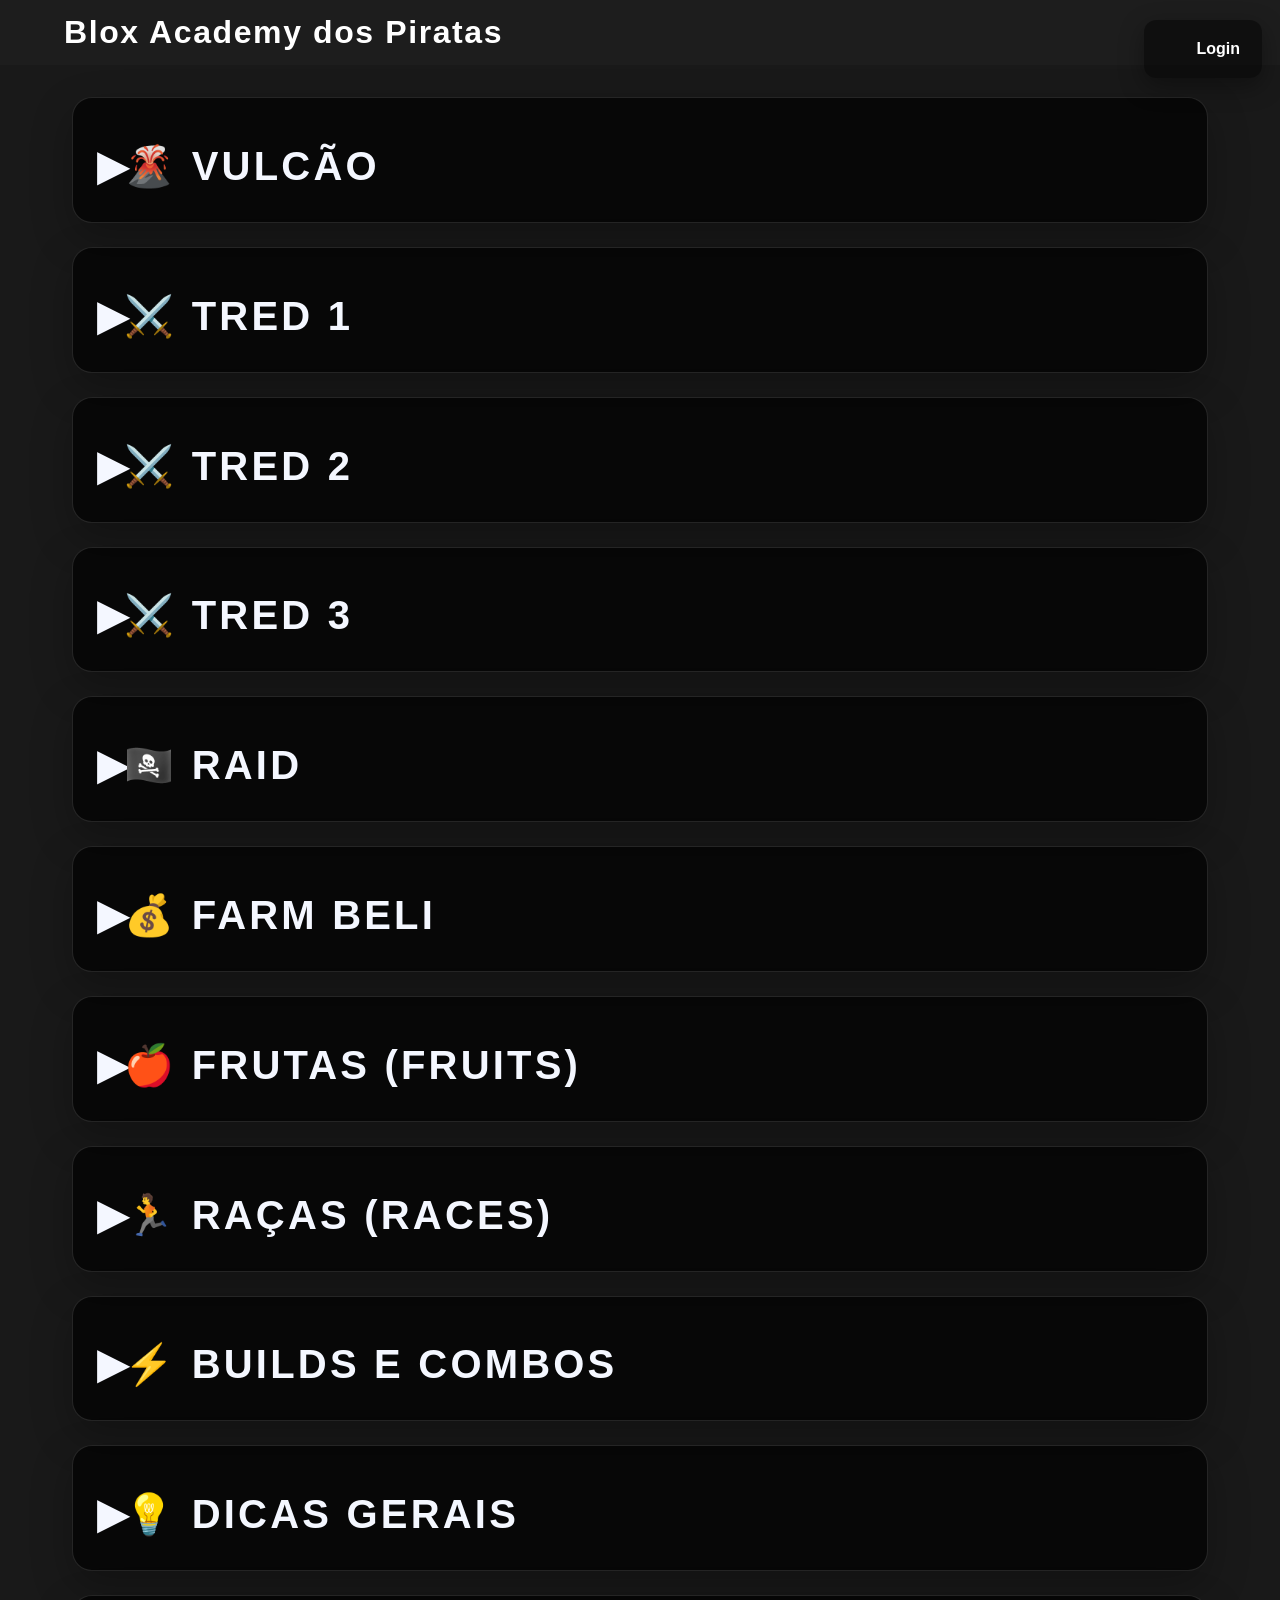
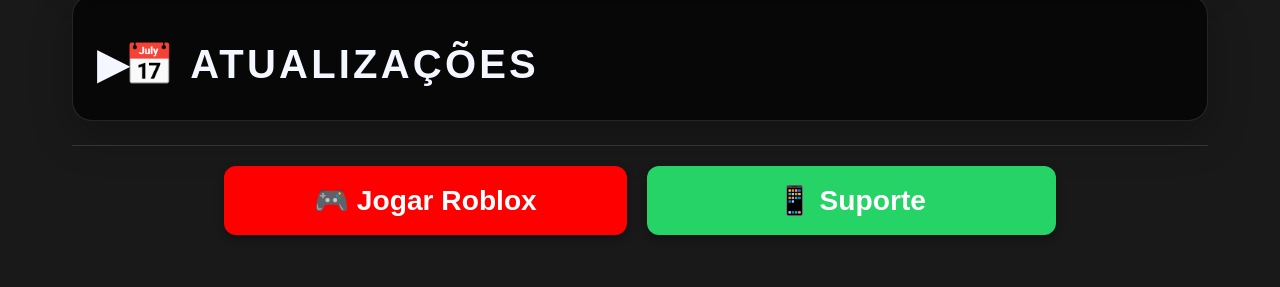
==== index.html @ 01d9e0cc "Add files via upload" ====
<!DOCTYPE html>
<html lang="pt-BR">
<head>
  <meta charset="UTF-8">
  <meta name="viewport" content="width=device-width, initial-scale=1.0">
  <title>Guia Blox_Reis dos Piratas</title>
  <link rel="stylesheet" href="css/style.css">
  <style>
    .modal {
      display: none;
      position: fixed;
      inset: 0;
      background: rgba(0, 0, 0, 0.7);
      align-items: center;
      justify-content: center;
      padding: 20px;
      z-index: 1000;
    }

    .modal.show {
      display: flex;
    }

    .modal-content {
      width: 100%;
      max-width: 420px;
      background: #121212;
      color: #f4f4f4;
      border-radius: 20px;
      padding: 32px;
      box-shadow: 0 18px 48px rgba(0, 0, 0, 0.45);
      position: relative;
    }

    .modal-close {
      position: absolute;
      top: 16px;
      right: 16px;
      border: none;
      background: transparent;
      color: #f4f4f4;
      font-size: 28px;
      cursor: pointer;
      line-height: 1;
    }

    .modal form {
      display: grid;
      gap: 14px;
      margin-top: 18px;
    }

    .modal label {
      font-size: 0.95rem;
      color: #d0d0d0;
    }

    .modal input {
      width: 100%;
      padding: 14px 16px;
      border-radius: 14px;
      border: 1px solid #444;
      background: #1e1e1e;
      color: #f4f4f4;
    }

    .modal input::placeholder {
      color: #ffffff;
    }

    .modal button.button {
      width: 100%;
      margin-top: 8px;
    }

    .small {
      color: #c4c4c4;
      font-size: 0.9rem;
      margin-top: 14px;
    }

    .brand-row {
      display: flex;
      align-items: center;
      gap: 18px;
      flex-wrap: wrap;
    }

    .page-title {
      font-size: 2rem;
      color: #ffffff;
      margin: 0;
      line-height: 1.1;
    }

    .logo img {
      width: 120px;
      height: auto;
      display: block;
    }
  </style>
</head>
<body>
  <header>
    <div class="container">
      <div class="brand-row">
        
        <h1 class="page-title">Blox Academy dos Piratas</h1>
      </div>
      <nav>
        <ul>
          <li><a href="#" id="loginBtn">Login</a></li>
        </ul>
      </nav>
    </div>
  </header>
  <div class="main-container">
   
   

    <details class="section-window">
      <summary id="vulcao" class="section-title">🌋 Vulcão</summary>
      <div class="section-content">
        <img src="https://files.bo3.gg/uploads/image/112777/image/webp-b9ff00b1dfd38bd7991bd3aa00c51b15.webp" alt="Vulcão na Ilha Pré-Histórica" style="width: 100%; max-width: 800px; margin: 0 auto 20px auto; border-radius: 10px; display: block;">
        <p>Para iniciar o Evento do Vulcão, o jogador precisará tocar em um fóssil/relíquia (não confundir com Relíquia Antiga) na frente do grande Crânio de T-Rex. Após tocá-lo, haverá um minijogo onde o jogador defenderá a relíquia de uma horda de inimigos que tentarão roubá-la. Ao concluir o minijogo, haverá ossos na lava que o jogador poderá coletar como material para criar itens. Uma porta preta também está presente em uma caverna, mas o jogador precisará da raça Draco para destrancá-la.</p>
        <h3>Recompensas:</h3>
        <ul>
          <li>Ossos para criar itens raros</li>
          <li>Frutas míticas (chance baixa)</li>
          <li>Experiência extra</li>
        </ul>
        <h3>Dicas:</h3>
        <p>Use frutas de defesa como Barrier ou Ice para sobreviver. Faça em grupo para facilitar.</p>
      </div>
    </details>

    <details class="section-window">
      <summary id="tred1" class="section-title">⚔️ Tred 1</summary>
      <div class="section-content">
        <p>O Tred 1 é o primeiro nível de dificuldade para jogadores iniciantes. Localizado em [local], enfrente inimigos básicos para ganhar experiência e beli.</p>
        <h3>Inimigos:</h3>
        <ul>
          <li>Bandits: Fáceis, drop beli baixo</li>
          <li>Wolves: Mais agressivos, drop médio</li>

        </ul>
        <h3>Dicas:</h3>
        <p>Use espada básica. Foque em combo para dano rápido.</p>
      </div>
    </details>

    <details class="section-window">
      <summary id="tred2" class="section-title">⚔️ Tred 2</summary>
      <div class="section-content">
        <p>Tred 2 aumenta a dificuldade com inimigos mais fortes. Requer nível mínimo 100.</p>
        <h3>Inimigos:</h3>
        <ul>
          <li>Desert Bandits: Usam armas, drop melhor</li>
          <li>Sand Creatures: Resistentes a físico</li>
        </ul>
        <h3>Dicas:</h3>
        <p>Use frutas elementais como Fire para vantagem.</p>
      </div>
    </details>

    <details class="section-window">
      <summary id="tred3" class="section-title">⚔️ Tred 3</summary>
      <div class="section-content">
        <p>Tred 3 é para jogadores avançados, com bosses e elites. Nível mínimo 500.</p>
        <h3>Inimigos:</h3>
        <ul>
          <li>Elite Pirates: Altos HP, drop raro</li>
          <li>Boss: Captain [nome], recompensa alta</li>
        </ul>
        <h3>Dicas:</h3>
        <p>Equipe completa, use awakenings.</p>
      </div>
    </details>

    <details class="section-window">
      <summary id="raid" class="section-title">🏴‍☠️ Raid</summary>
      <div class="section-content">
        <img src="https://image.thenerdstash.com/2023/08/How-To-Start-A-Raid-In-Roblox-Blox-Fruits.jpg" alt="Raid em Blox Fruits" style="width: 100%; max-width: 800px; margin: 0 auto 20px auto; border-radius: 10px; display: block;">
        <p>As Raids permitem ao jogador desbloquear movimentos despertados das Frutas Blox e obter Fragmentos. Elas também concedem títulos como Coração Partido (#098), O Conquistador (#099), Última Esperança (#100), O Supersônico (#101), O Flash (#102) e outros 17 títulos para o despertar de cada fruta.</p>
        <p>Cada incursão no Blox Fruits tem cinco ilhas com inimigos, ficando mais difícil a cada uma. Você precisa derrotar todos pra liberar a próxima, e na última enfrenta um boss. Se completar com a fruta certa equipada, é teleportado pra sala onde pode despertar habilidades usando fragmentos. No final, você ganha entre 300 e 1.000 fragmentos, dependendo do tempo ou até onde chegou.</p>
        <h3>Raids Disponíveis:</h3>
        <ul>
          <li>Flame Raid: Para despertar Flame</li>
          <li>Ice Raid: Para Ice</li>
          <li>Dark Raid: Para Dark</li>
        <p>Faça em grupo de 3-4 pessoas. Use frutas logia para tankar.</p>
      </div>
    </details>

    <details class="section-window">
      <summary id="farm" class="section-title">💰 Farm Beli</summary>
      <div class="section-content">
        <img src="https://www.charlieintel.com/cdn-image/wp-content/uploads/2023/09/12/blox-fruits-roblox-map-all-locations-npcs.jpg?width=1200&quality=60&format=auto" alt="Farm Beli em Blox Fruits" style="width: 100%; max-width: 800px; margin: 0 auto 20px auto; border-radius: 10px; display: block;">
        <p>Farmar Beli é essencial para comprar frutas e itens. Locais eficientes:</p>
        <h3>Melhores Lugares:</h3>
        <ul>
          <li>Starter Island: Para iniciantes, 5k-10k/h</li>
          <li>Desert: 20k-50k/h com frutas</li>
          <li>Marine Base: Alto risco, alto reward</li>
        </ul>
        <h3>Dicas:</h3>
        <p>Use frutas de farm como Chop ou Spin. Faça quests diárias.</p>
      </div>
    </details>

    <details class="section-window">
      <summary class="section-title">🍎 Frutas (Fruits)</summary>
      <div class="section-content">
        <a href="https://www.tiktok.com/discover/blox-fruits-tabela-de-frutas" target="_blank" rel="noopener noreferrer" style="display:block; margin:0 auto 20px auto; max-width:800px; text-align:center;">
          <img src="https://via.placeholder.com/800x450.png?text=Veja+a+tabela+de+frutas+no+TikTok" alt="Tabela de Frutas Blox Fruits" style="width:100%; border-radius:10px; display:block;">
        </a>
        <p>As frutas Blox dão poderes especiais. Há tipos: Paramecia, Zoan, Logia.</p>
        <h3>Frutas Populares:</h3>
        <ul>
          <li>Flame: Ataque fogo, preço médio</li>
          <li>Ice: Controle gelo, rara</li>
          <li>Dark: Poder escuro, mítica</li>
          <li>Light: Luz sagrada, lendária</li>
        </ul>
        <h3>Como Obter:</h3>
        <p>Comprar no dealer, spawn aleatório, eventos.</p>
      </div>
    </details>

    <details class="section-window">
      <summary class="section-title">🏃 Raças (Races)</summary>
      <div class="section-content">
        <a href="https://www.reddit.com/r/bloxfruits/comments/1ja5l1g/what_race_should_i_get_to_v4/?tl=pt-br" target="_blank" rel="noopener noreferrer" style="display:block; margin:0 auto 20px auto; max-width:800px; text-align:center;">
          <img src="https://via.placeholder.com/800x450.png?text=Veja+a+imagem+de+ra%C3%A7as+no+Reddit" alt="Raças Blox Fruits" style="width:100%; border-radius:10px; display:block;">
        </a>
        <p>Raças afetam stats e habilidades. Evolua para V2/V3.</p>
        <h3>Raças Disponíveis:</h3>
        <ul>
          <li>Human: Equilibrada, fácil evolução</li>
          <li>Fishman: Água, buffs em mar</li>
          <li>Cyborg: Mecânica, alta defesa</li>
          <li>Skypiean: Voo, mobilidade</li>
          <li>Ghost: Invisibilidade, stealth</li>
          <li>Mink: Velocidade, dash</li>
        </ul>
        <h3>Evolução:</h3>
        <p>Complete quests e compre no dealer.</p>
      </div>
    </details>

    <details class="section-window">
      <summary class="section-title">⚡ Builds e Combos</summary>
      <div class="section-content">
        <p>Builds otimizados para diferentes estilos.</p>
        <h3>Build PvP:</h3>
        <ul>
          <li>Fruta: Dark + Race: Human V3</li>
          <li>Armas: Dual Katana + Gun</li>
        </ul>
        <h3>Build Farm:</h3>
        <ul>
          <li>Fruta: Chop + Race: Mink</li>
          <li>Foco em velocidade e dano</li>
        </ul>
      </div>
    </details>

    <details class="section-window">
      <summary class="section-title">💡 Dicas Gerais</summary>
      <div class="section-content">
        <p>Dicas para progredir rápido.</p>
        <ul>
          <li>Faça quests diárias para XP extra</li>
          <li>Grinde em áreas adequadas ao seu nível</li>
          <li>Invista em frutas awakenadas</li>
          <li>Junte-se a crews para raids</li>
          <li>Economize beli para itens caros</li>
        </ul>
      </div>
    </details>

    <details class="section-window">
      <summary id="eventos" class="section-title">📅 Atualizações</summary>
      <div class="section-content">
        <p>Últimas mudanças no jogo.</p>
        <h3>Patch Recente:</h3>
        <ul>
          <li>Novas frutas: [exemplo]</li>
          <li>Buffs em raids</li>
          <li>Eventos sazonais</li>
        </ul>
        <p>Verifique o Discord oficial para mais.</p>
      </div>
    </details>


  <div id="loginModal" class="modal" aria-hidden="true">
    <div class="modal-content" role="dialog" aria-modal="true" aria-labelledby="loginModalTitle">
      <button type="button" class="modal-close" id="closeLoginModal" aria-label="Fechar">×</button>
      <h2 id="loginModalTitle">Entrar</h2>
      <p>Faça login para acessar dicas, eventos e estratégias do Blox Fruits.</p>
      <form id="loginForm">
        <label for="modalUsername">Usuário</label>
        <input type="text" id="modalUsername" name="username" placeholder="Seu nome" required>

        <label for="modalPassword">Senha</label>
        <input type="password" id="modalPassword" name="password" placeholder="••••••••" required>

        <button type="submit" class="button">Entrar</button>
      </form>
      <p class="small">Este login é apenas uma demonstração. Clique em "Entrar" para fechar a janela.</p>
    </div>
  </div>

  <footer class="site-footer" style="padding:20px; text-align:center;">
    <div style="display:flex; justify-content:center; gap:20px; flex-wrap:wrap;">
      <a href="https://www.roblox.com/" target="_blank" style="background:#ff0000; color:white; text-decoration:none; padding:18px 90px; border-radius:12px; font-size:160%; font-weight:bold; display:inline-block; min-width:260px; text-align:center; box-shadow:0 4px 10px rgba(0,0,0,0.3); transition:0.3s;">
        🎮 Jogar Roblox
      </a>
      <a href="https://wa.me/5534998972659" target="_blank" rel="noopener noreferrer" style="background:#25D366; color:white; text-decoration:none; padding:18px 130px; border-radius:12px; font-size:160%; font-weight:bold; display:inline-block; min-width:260px; text-align:center; box-shadow:0 4px 10px rgba(0,0,0,0.3); transition:0.3s;">
        📱 Suporte
      </a>
    </div>
  </footer>

  <script>
    const loginBtn = document.getElementById('loginBtn');
    const loginModal = document.getElementById('loginModal');
    const closeLoginModal = document.getElementById('closeLoginModal');
    const loginForm = document.getElementById('loginForm');

    function openLogin() {
      loginModal.classList.add('show');
      loginModal.setAttribute('aria-hidden', 'false');
    }

    function closeLogin() {
      loginModal.classList.remove('show');
      loginModal.setAttribute('aria-hidden', 'true');
    }

    loginBtn?.addEventListener('click', function (event) {
      event.preventDefault();
      openLogin();
    });

    closeLoginModal?.addEventListener('click', closeLogin);

    loginModal?.addEventListener('click', function (event) {
      if (event.target === loginModal) {
        closeLogin();
      }
    });

    loginForm?.addEventListener('submit', function (event) {
      event.preventDefault();
      alert('Login simulado concluído!');
      closeLogin();
    });
  </script>
</body>
</html>
---- css/style.css ----
* {
    margin: 0;
    padding: 0;
    box-sizing: border-box;
}

body {
    font-family: Arial, sans-serif;
    color: #ffffff;
    background: rgba(0, 0, 0, 0.9) url('https://gamehall.com.br/wp-content/uploads/2021/11/roblox-2.jpg') center/cover no-repeat fixed;
}

header {
    background-color: rgba(30, 30, 30, 0.9);
    padding: 15px 0;
}

.container {
    width: 90%;
    margin: auto;
    display: flex;
    justify-content: space-between;
    align-items: center;
    gap: 1.5rem;
    flex-wrap: wrap;
}

.logo {
    display: flex;
    align-items: center;
    gap: 0.75rem;
    flex: 0 0 auto;
}

.logo img {
    width: 120px;
    max-width: 100%;
    height: auto;
    display: block;
}

nav {
    flex: 1 1 auto;
}

/* Force visual order: nav left, logo right */
nav {
  order: 2;
}

.logo {
  order: 1;
}

nav ul {
    list-style: none;
    display: flex;
    align-items: center;
    flex-wrap: wrap;
    gap: 1rem;
}

nav ul li {
    margin-left: 0;
}

nav ul li {
    margin-left: 30px;
}

nav ul li a {
    color: white;
    text-decoration: none;
    font-weight: bold;
}

nav ul li a:hover {
    color: #00bcd4;
}

.main-container {
    width: min(1200px, calc(100% - 2rem));
    margin: 0 auto;
    padding: 2rem;
}

.section-window {
    background: rgba(0, 0, 0, 0.7);
    border: 1px solid rgba(255, 255, 255, 0.12);
    border-radius: 20px;
    box-shadow: 0 15px 40px rgba(0, 0, 0, 0.25);
    padding: 2rem;
    margin-bottom: 1.5rem;
}

details.section-window {
    padding: 1rem 1.5rem;
}

details.section-window summary {
    cursor: pointer;
    list-style: none;
    font-size: 2.5rem;
    font-weight: 700;
    margin-bottom: 1rem;
    color: #f4f7ff;
}

details.section-window summary::-webkit-details-marker {
    display: none;
}

details.section-window summary::before {
    content: "▶";
    display: inline-block;
    width: 1.2rem;
    margin-right: 0.5rem;
    transition: transform 0.2s ease;
}

details.section-window[open] summary::before {
    transform: rotate(90deg);
}

.section-content {
    padding-top: 0.5rem;
}

.section-window h2 {
    margin-top: 0;
}

.site-footer {
    text-align: center;
    padding: 1.5rem 1rem;
    margin-top: 1rem;
    color: #ffffff;
    font-size: 1.1rem;
    border-top: 1px solid rgba(255, 255, 255, 0.12);
}

.site-footer a {
    color: #7fb8ff;
    text-decoration: none;
    font-weight: 700;
}

.site-footer a:hover {
    text-decoration: underline;
    color: #a0d8ff;
}

h1 {
    font-size: 2rem;
    margin-bottom: 1rem;
}

.highlight {
    color: #7fb8ff;
    font-weight: bold;
}

.section-title {
    margin-top: 2rem;
    margin-bottom: 1rem;
    color: #f4f7ff;
}

p {
    margin-bottom: 1rem;
}

.nav-link {
  color: #c9dcff;
  text-decoration: none;
  padding: 0.65rem 1rem;
  border-radius: 999px;
  transition: background 0.2s ease, color 0.2s ease;
}

.nav-link:hover,
.nav-link.active {
  background: rgba(255, 255, 255, 0.08);
  color: #ffffff;
}

.main-content,
.login-card {
  background: rgba(15, 25, 44, 0.95);
  border-radius: 20px;
  box-shadow: 0 20px 60px rgba(0, 0, 0, 0.35);
  padding: 2rem;
}

.hero {
  display: grid;
  grid-template-columns: 1fr;
  gap: 2rem;
  align-items: center;
}

.hero-image {
  width: 100%;
  max-height: 420px;
  object-fit: cover;
  border-radius: 18px;
  border: 1px solid rgba(255, 255, 255, 0.08);
}

.button {
  display: inline-flex;
  align-items: center;
  justify-content: center;
  background: #6da9ff;
  color: #0b1220;
  border: none;
  border-radius: 999px;
  padding: 0.95rem 1.7rem;
  font-weight: 700;
  text-decoration: none;
  cursor: pointer;
  transition: transform 0.2s ease, box-shadow 0.2s ease;
}

.button:hover {
  transform: translateY(-1px);
  box-shadow: 0 12px 24px rgba(109, 169, 255, 0.25);
}

.button-outline {
  background: transparent;
  color: #c9dcff;
  border: 1px solid rgba(255, 255, 255, 0.18);
}

.login-card {
  max-width: 500px;
  margin: 3rem auto;
}

.login-header h1 {
  margin: 0;
}

.login-header p,
.small {
  color: #c9dcff;
  margin: 0.85rem 0 1.5rem;
}

form {
  display: grid;
  gap: 1rem;
}

label {
  color: #c9dcff;
  font-weight: 600;
}

input {
  width: 100%;
  padding: 0.95rem 1rem;
  border-radius: 14px;
  border: 1px solid rgba(255, 255, 255, 0.12);
  background: rgba(255, 255, 255, 0.05);
  color: #f4f7ff;
  font-size: 1rem;
}

input:focus {
  outline: none;
  border-color: #6da9ff;
  box-shadow: 0 0 0 3px rgba(109, 169, 255, 0.12);
}

h1, h2 {
  color: #ffffff;
  margin-top: 0;
}

h1 {
  font-family: 'Arial Black', Gadget, sans-serif;
  letter-spacing: 0.05em;
}

h2 {
  margin-top: 1.6rem;
  font-size: 2rem;
}

/* Side navigation: fixed right vertical menu */
header nav {
  position: fixed;
  right: 18px;
  top: 20px; /* alinhado ao topo do header/logo */
  transform: none;
  background: rgba(0,0,0,0.45);
  padding: 12px 10px;
  border-radius: 12px;
  box-shadow: 0 8px 24px rgba(0,0,0,0.35);
  z-index: 1100;
}

header nav ul {
  flex-direction: row;
  gap: 10px;
}

header nav ul li a {
  display: inline-block;
  padding: 8px 12px;
  border-radius: 8px;
  background: transparent;
}

@media (max-width: 780px) {
  header nav {
    position: static;
    transform: none;
    background: transparent;
    padding: 0;
    box-shadow: none;
  }
  header nav ul {
    flex-direction: row;
    gap: 1rem;
  }
}

.subtitle {
  color: #ffffff;
  font-size: 2.2rem;
  margin: 0.5rem 0 1rem 0;
  font-weight: normal;
}

p {
  margin: 1rem 0;
    font-size: 1.4rem;
}
.section-title {
  color: #9ad2ff;
  text-transform: uppercase;
  letter-spacing: 0.08em;
  margin-top: 1.8rem;
}

.highlight {
  color: #ffd369;
  font-weight: 600;
}

.footer {
  margin: 2rem auto 3rem;
  text-align: center;
  color: #9ebbe3;
  font-size: 0.95rem;
}

@media (min-width: 840px) {
  .hero {
    grid-template-columns: 1.1fr 0.9fr;
  }
}

.eventos-title {
  color: #ffffff !important;
  font-weight: bold;
}
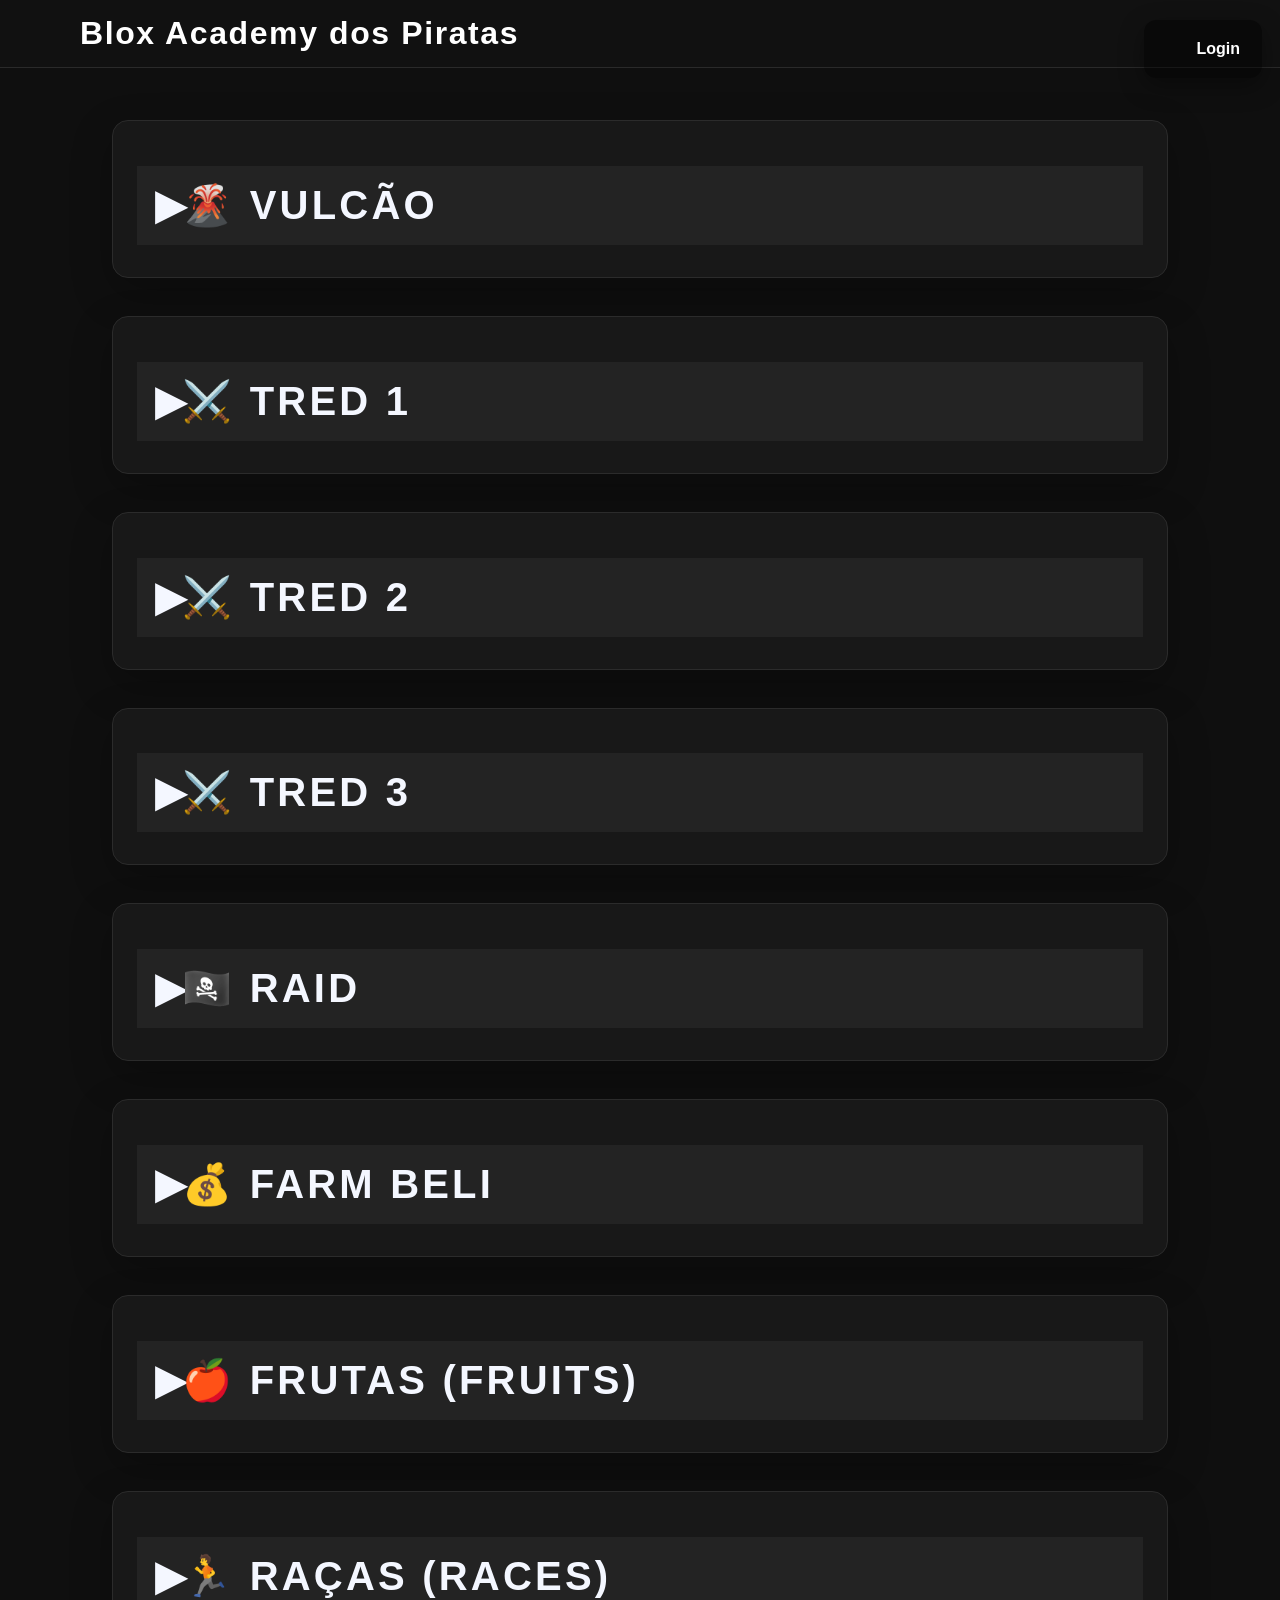
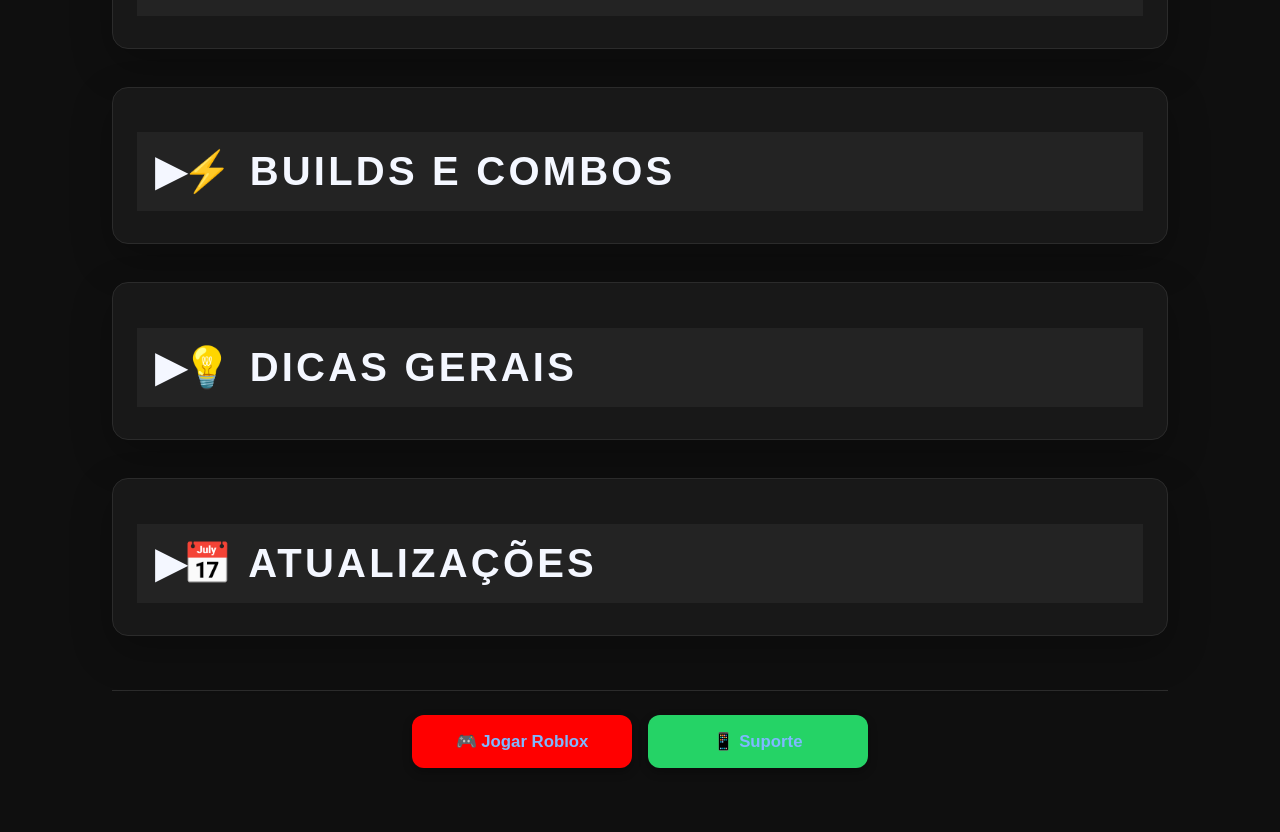
==== commit f4793ef2: "Refactor index.html structure and styles" ====
--- a/index.html
+++ b/index.html
@@ -2,7 +2,7 @@
 <html lang="pt-BR">
 <head>
   <meta charset="UTF-8">
-  <meta name="viewport" content="width=device-width, initial-scale=1.0">
+  <meta name="viewport" content="width=device-width, initial-scale=1">
   <title>Guia Blox_Reis dos Piratas</title>
   <link rel="stylesheet" href="css/style.css">
   <style>
@@ -98,13 +98,163 @@
       height: auto;
       display: block;
     }
+
+    body {
+      margin: 0;
+      font-family: Arial, sans-serif;
+      background: #0f0f0f;
+      color: #f4f4f4;
+      overflow-x: hidden;
+    }
+
+    header {
+      background: #111;
+      padding: 16px 0;
+      border-bottom: 1px solid #2a2a2a;
+    }
+
+    .container {
+      width: min(1120px, calc(100% - 24px));
+      margin: 0 auto;
+      display: flex;
+      justify-content: space-between;
+      align-items: center;
+      gap: 16px;
+      flex-wrap: wrap;
+    }
+
+    nav ul {
+      display: flex;
+      gap: 12px;
+      padding: 0;
+      margin: 0;
+      list-style: none;
+    }
+
+    nav a {
+      color: #fff;
+      text-decoration: none;
+      font-weight: 600;
+    }
+
+    .main-container {
+      width: min(1120px, calc(100% - 24px));
+      margin: 20px auto 0;
+      display: grid;
+      gap: 14px;
+    }
+
+    .section-window {
+      background: #181818;
+      border: 1px solid #2b2b2b;
+      border-radius: 16px;
+      overflow: hidden;
+    }
+
+    .section-title {
+      cursor: pointer;
+      padding: 16px 18px;
+      font-size: 1.05rem;
+      font-weight: 700;
+      background: #232323;
+    }
+
+    .section-content {
+      padding: 16px 18px 20px;
+      line-height: 1.6;
+    }
+
+    .section-content img {
+      width: 100%;
+      max-width: 800px;
+      margin: 0 auto 20px auto;
+      border-radius: 10px;
+      display: block;
+      height: auto;
+    }
+
+    .site-footer {
+      padding: 24px 12px 32px;
+      text-align: center;
+    }
+
+    .footer-links {
+      display: flex;
+      justify-content: center;
+      gap: 16px;
+      flex-wrap: wrap;
+    }
+
+    .action-link {
+      background: #ff0000;
+      color: white;
+      text-decoration: none;
+      padding: 16px 24px;
+      border-radius: 12px;
+      font-size: 1.05rem;
+      font-weight: bold;
+      display: inline-block;
+      min-width: 220px;
+      text-align: center;
+      box-shadow: 0 4px 10px rgba(0, 0, 0, 0.3);
+      transition: transform 0.2s ease;
+    }
+
+    .action-link:hover {
+      transform: translateY(-2px);
+    }
+
+    .action-link.support {
+      background: #25D366;
+    }
+
+    @media (max-width: 768px) {
+      .container {
+        flex-direction: column;
+        align-items: flex-start;
+      }
+
+      .page-title {
+        font-size: 1.4rem;
+      }
+
+      .main-container {
+        width: min(100%, calc(100% - 16px));
+        margin-top: 14px;
+      }
+
+      .section-title {
+        padding: 14px 15px;
+        font-size: 0.98rem;
+      }
+
+      .section-content {
+        padding: 14px 15px 18px;
+      }
+
+      .modal-content {
+        padding: 24px 18px;
+      }
+
+      .footer-links {
+        flex-direction: column;
+        align-items: stretch;
+      }
+
+      .action-link {
+        width: 100%;
+        min-width: 0;
+        padding: 14px 16px;
+        font-size: 1rem;
+      }
+    }
   </style>
 </head>
 <body>
   <header>
     <div class="container">
       <div class="brand-row">
-        
+          
         <h1 class="page-title">Blox Academy dos Piratas</h1>
       </div>
       <nav>
@@ -312,12 +462,12 @@
     </div>
   </div>
 
-  <footer class="site-footer" style="padding:20px; text-align:center;">
-    <div style="display:flex; justify-content:center; gap:20px; flex-wrap:wrap;">
-      <a href="https://www.roblox.com/" target="_blank" style="background:#ff0000; color:white; text-decoration:none; padding:18px 90px; border-radius:12px; font-size:160%; font-weight:bold; display:inline-block; min-width:260px; text-align:center; box-shadow:0 4px 10px rgba(0,0,0,0.3); transition:0.3s;">
+  <footer class="site-footer">
+    <div class="footer-links">
+      <a href="https://www.roblox.com/" target="_blank" class="action-link">
         🎮 Jogar Roblox
       </a>
-      <a href="https://wa.me/5534998972659" target="_blank" rel="noopener noreferrer" style="background:#25D366; color:white; text-decoration:none; padding:18px 130px; border-radius:12px; font-size:160%; font-weight:bold; display:inline-block; min-width:260px; text-align:center; box-shadow:0 4px 10px rgba(0,0,0,0.3); transition:0.3s;">
+      <a href="https://wa.me/5534998972659" target="_blank" rel="noopener noreferrer" class="action-link support">
         📱 Suporte
       </a>
     </div>
@@ -359,4 +509,4 @@
     });
   </script>
 </body>
-</html>+</html>
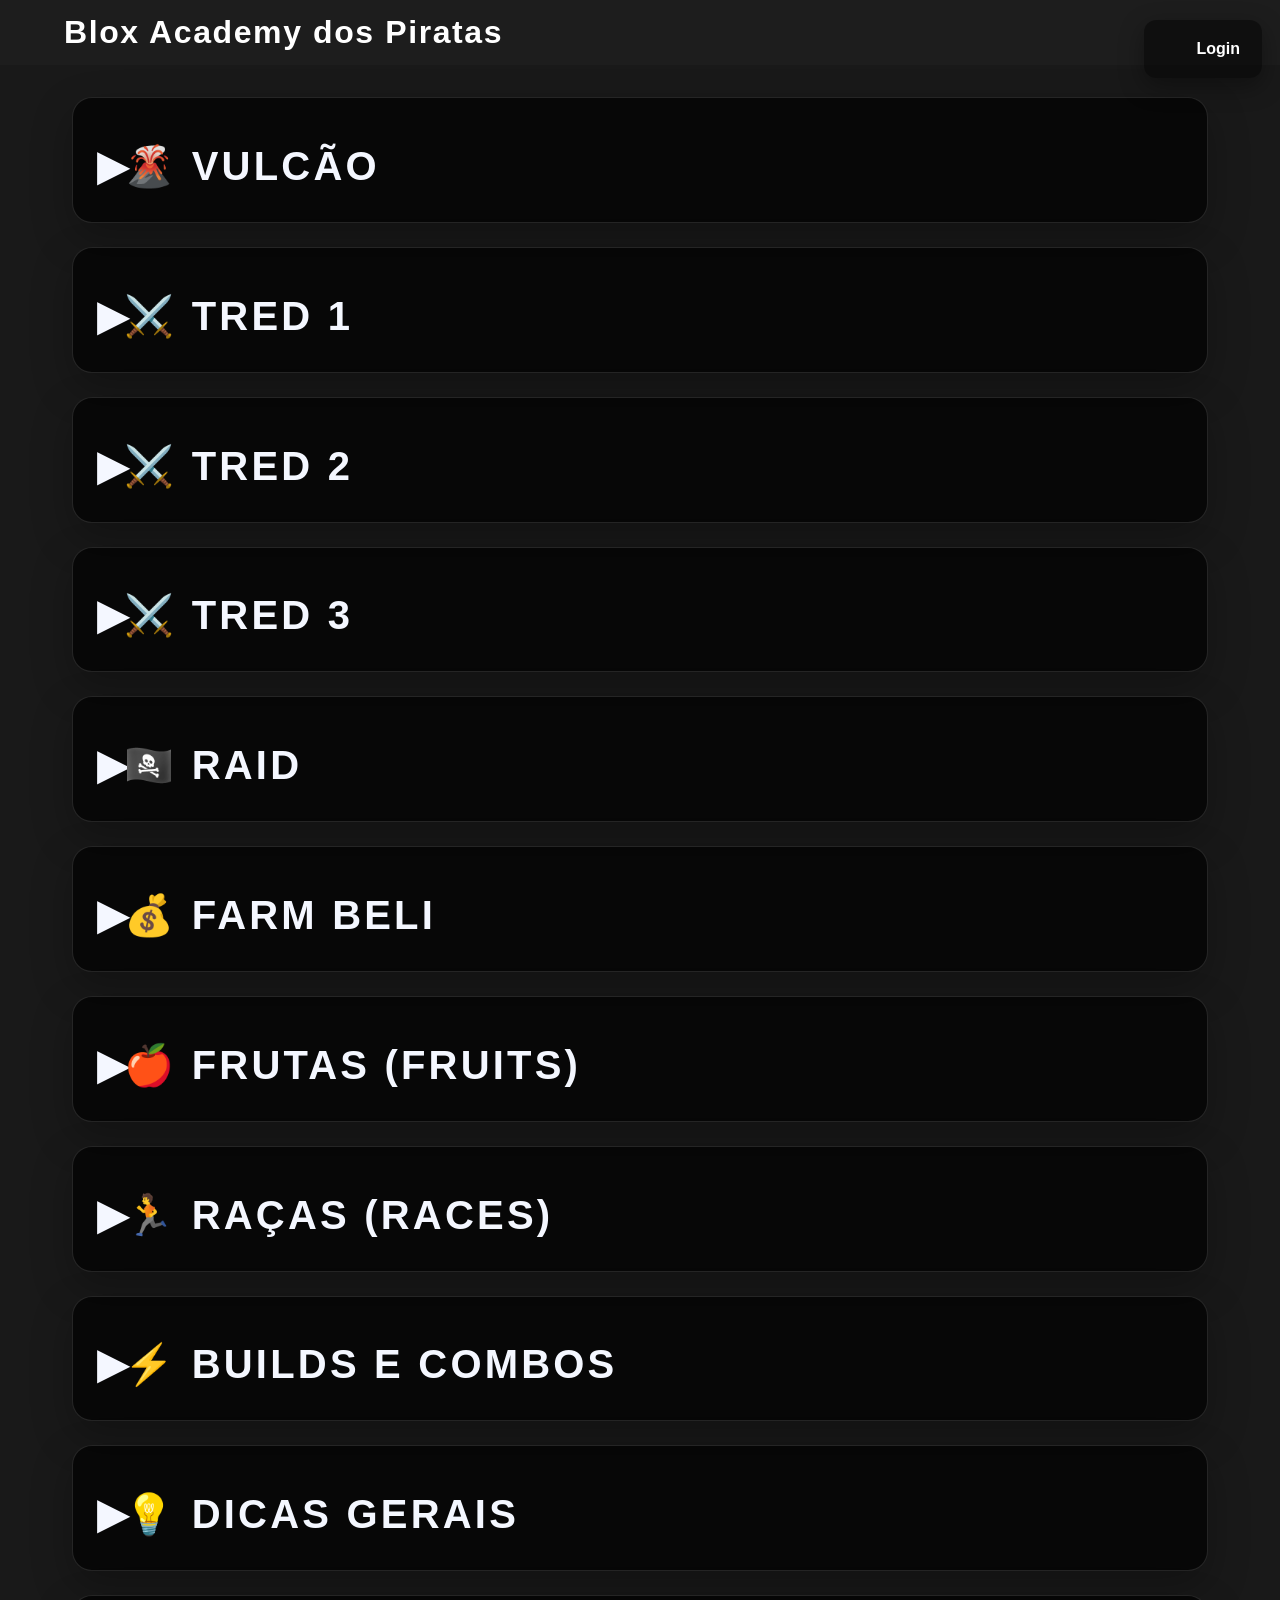
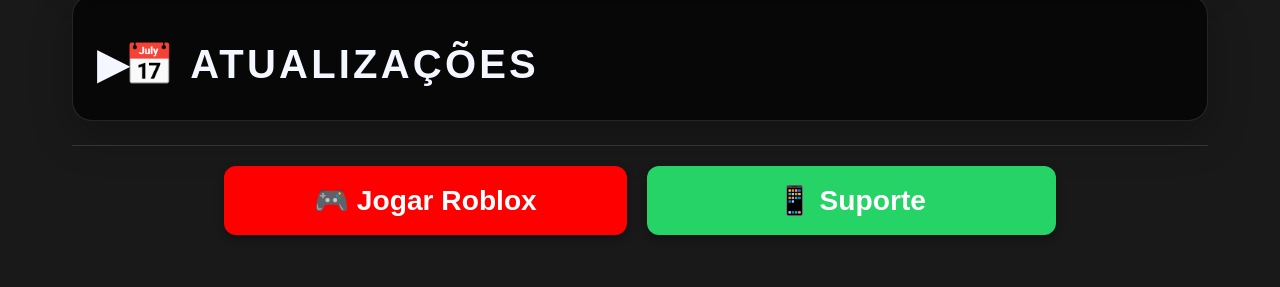
==== commit 9b3bbe71: "Update index.html" ====
--- a/index.html
+++ b/index.html
@@ -2,7 +2,7 @@
 <html lang="pt-BR">
 <head>
   <meta charset="UTF-8">
-  <meta name="viewport" content="width=device-width, initial-scale=1">
+  <meta name="viewport" content="width=device-width, initial-scale=1.0">
   <title>Guia Blox_Reis dos Piratas</title>
   <link rel="stylesheet" href="css/style.css">
   <style>
@@ -98,163 +98,13 @@
       height: auto;
       display: block;
     }
-
-    body {
-      margin: 0;
-      font-family: Arial, sans-serif;
-      background: #0f0f0f;
-      color: #f4f4f4;
-      overflow-x: hidden;
-    }
-
-    header {
-      background: #111;
-      padding: 16px 0;
-      border-bottom: 1px solid #2a2a2a;
-    }
-
-    .container {
-      width: min(1120px, calc(100% - 24px));
-      margin: 0 auto;
-      display: flex;
-      justify-content: space-between;
-      align-items: center;
-      gap: 16px;
-      flex-wrap: wrap;
-    }
-
-    nav ul {
-      display: flex;
-      gap: 12px;
-      padding: 0;
-      margin: 0;
-      list-style: none;
-    }
-
-    nav a {
-      color: #fff;
-      text-decoration: none;
-      font-weight: 600;
-    }
-
-    .main-container {
-      width: min(1120px, calc(100% - 24px));
-      margin: 20px auto 0;
-      display: grid;
-      gap: 14px;
-    }
-
-    .section-window {
-      background: #181818;
-      border: 1px solid #2b2b2b;
-      border-radius: 16px;
-      overflow: hidden;
-    }
-
-    .section-title {
-      cursor: pointer;
-      padding: 16px 18px;
-      font-size: 1.05rem;
-      font-weight: 700;
-      background: #232323;
-    }
-
-    .section-content {
-      padding: 16px 18px 20px;
-      line-height: 1.6;
-    }
-
-    .section-content img {
-      width: 100%;
-      max-width: 800px;
-      margin: 0 auto 20px auto;
-      border-radius: 10px;
-      display: block;
-      height: auto;
-    }
-
-    .site-footer {
-      padding: 24px 12px 32px;
-      text-align: center;
-    }
-
-    .footer-links {
-      display: flex;
-      justify-content: center;
-      gap: 16px;
-      flex-wrap: wrap;
-    }
-
-    .action-link {
-      background: #ff0000;
-      color: white;
-      text-decoration: none;
-      padding: 16px 24px;
-      border-radius: 12px;
-      font-size: 1.05rem;
-      font-weight: bold;
-      display: inline-block;
-      min-width: 220px;
-      text-align: center;
-      box-shadow: 0 4px 10px rgba(0, 0, 0, 0.3);
-      transition: transform 0.2s ease;
-    }
-
-    .action-link:hover {
-      transform: translateY(-2px);
-    }
-
-    .action-link.support {
-      background: #25D366;
-    }
-
-    @media (max-width: 768px) {
-      .container {
-        flex-direction: column;
-        align-items: flex-start;
-      }
-
-      .page-title {
-        font-size: 1.4rem;
-      }
-
-      .main-container {
-        width: min(100%, calc(100% - 16px));
-        margin-top: 14px;
-      }
-
-      .section-title {
-        padding: 14px 15px;
-        font-size: 0.98rem;
-      }
-
-      .section-content {
-        padding: 14px 15px 18px;
-      }
-
-      .modal-content {
-        padding: 24px 18px;
-      }
-
-      .footer-links {
-        flex-direction: column;
-        align-items: stretch;
-      }
-
-      .action-link {
-        width: 100%;
-        min-width: 0;
-        padding: 14px 16px;
-        font-size: 1rem;
-      }
-    }
   </style>
 </head>
 <body>
   <header>
     <div class="container">
       <div class="brand-row">
-          
+        
         <h1 class="page-title">Blox Academy dos Piratas</h1>
       </div>
       <nav>
@@ -462,12 +312,12 @@
     </div>
   </div>
 
-  <footer class="site-footer">
-    <div class="footer-links">
-      <a href="https://www.roblox.com/" target="_blank" class="action-link">
+  <footer class="site-footer" style="padding:20px; text-align:center;">
+    <div style="display:flex; justify-content:center; gap:20px; flex-wrap:wrap;">
+      <a href="https://www.roblox.com/" target="_blank" style="background:#ff0000; color:white; text-decoration:none; padding:18px 90px; border-radius:12px; font-size:160%; font-weight:bold; display:inline-block; min-width:260px; text-align:center; box-shadow:0 4px 10px rgba(0,0,0,0.3); transition:0.3s;">
         🎮 Jogar Roblox
       </a>
-      <a href="https://wa.me/5534998972659" target="_blank" rel="noopener noreferrer" class="action-link support">
+      <a href="https://wa.me/5534998972659" target="_blank" rel="noopener noreferrer" style="background:#25D366; color:white; text-decoration:none; padding:18px 130px; border-radius:12px; font-size:160%; font-weight:bold; display:inline-block; min-width:260px; text-align:center; box-shadow:0 4px 10px rgba(0,0,0,0.3); transition:0.3s;">
         📱 Suporte
       </a>
     </div>
